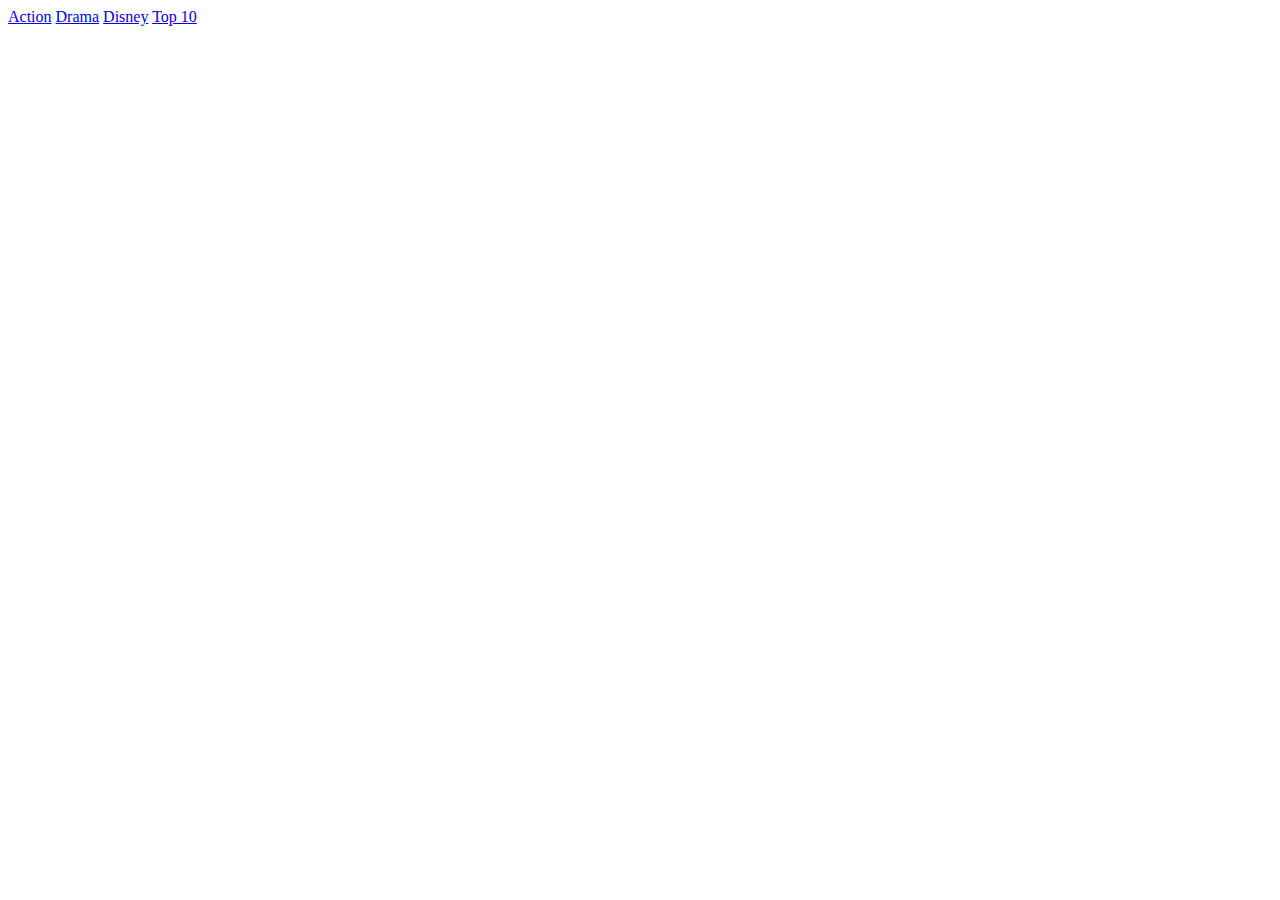
==== index.html @ 90d44986 "Update index.html" ====
<!DOCTYPE html>
<html lang="en">

<head>
    <meta charset="UTF-8">
    <meta name="viewport" content="width=device-width, initial-scale=1.0">
    <meta http-equiv="X-UA-Compatible" content="ie=edge">
    <title>Document</title>
    <link rel="stylesheet" type="text/css"
        href="C:\Users\william.dahlbom\Documents\GitHub\wu1920-projekt2\css\filmmusik.css">
</head>

<body>

    <header class="hemheader">
        <a class="menylankar" href="index.html"> Action</a>
        <a class="menylankar" href="index.html"> Drama</a>
        <a class="menylankar" href="index.html"> Disney</a>
        <a class="menylankar" href="index.html"> Top 10</a>
    </header>

    <main>

    </main>

    <footer class="hemfot">

        <article class="w3-circle" class="kategorier">

        </article>

    </footer>


</body>

</html>
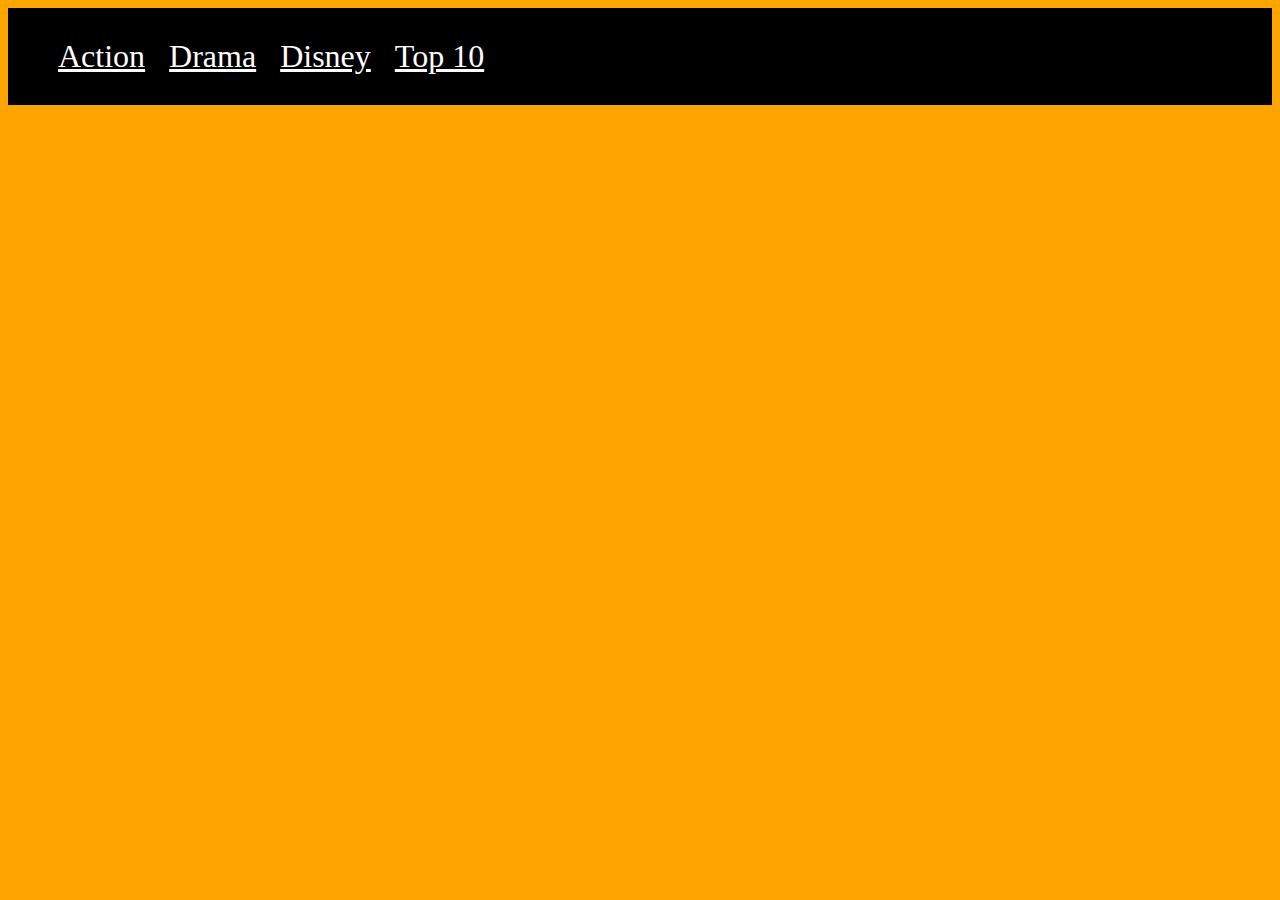
==== commit 99024dee: "Update index.html" ====
--- a/index.html
+++ b/index.html
@@ -6,8 +6,7 @@
     <meta name="viewport" content="width=device-width, initial-scale=1.0">
     <meta http-equiv="X-UA-Compatible" content="ie=edge">
     <title>Document</title>
-    <link rel="stylesheet" type="text/css"
-        href="C:\Users\william.dahlbom\Documents\GitHub\wu1920-projekt2\css\filmmusik.css">
+    <link rel="stylesheet" type="text/css" href="/css/filmmusik.css">
 </head>
 
 <body>
--- a/css/filmmusik.css
+++ b/css/filmmusik.css
@@ -0,0 +1,20 @@
+body{
+    background-color:orange;
+}
+
+.menylankar{
+    color: white;
+    font-size: 2em;
+    text-align: right; 
+    margin-left: 20px;
+}
+
+.hemheader{
+    background-color: black;
+    padding: 30px;
+}
+
+article{
+    padding: 10px;
+    
+}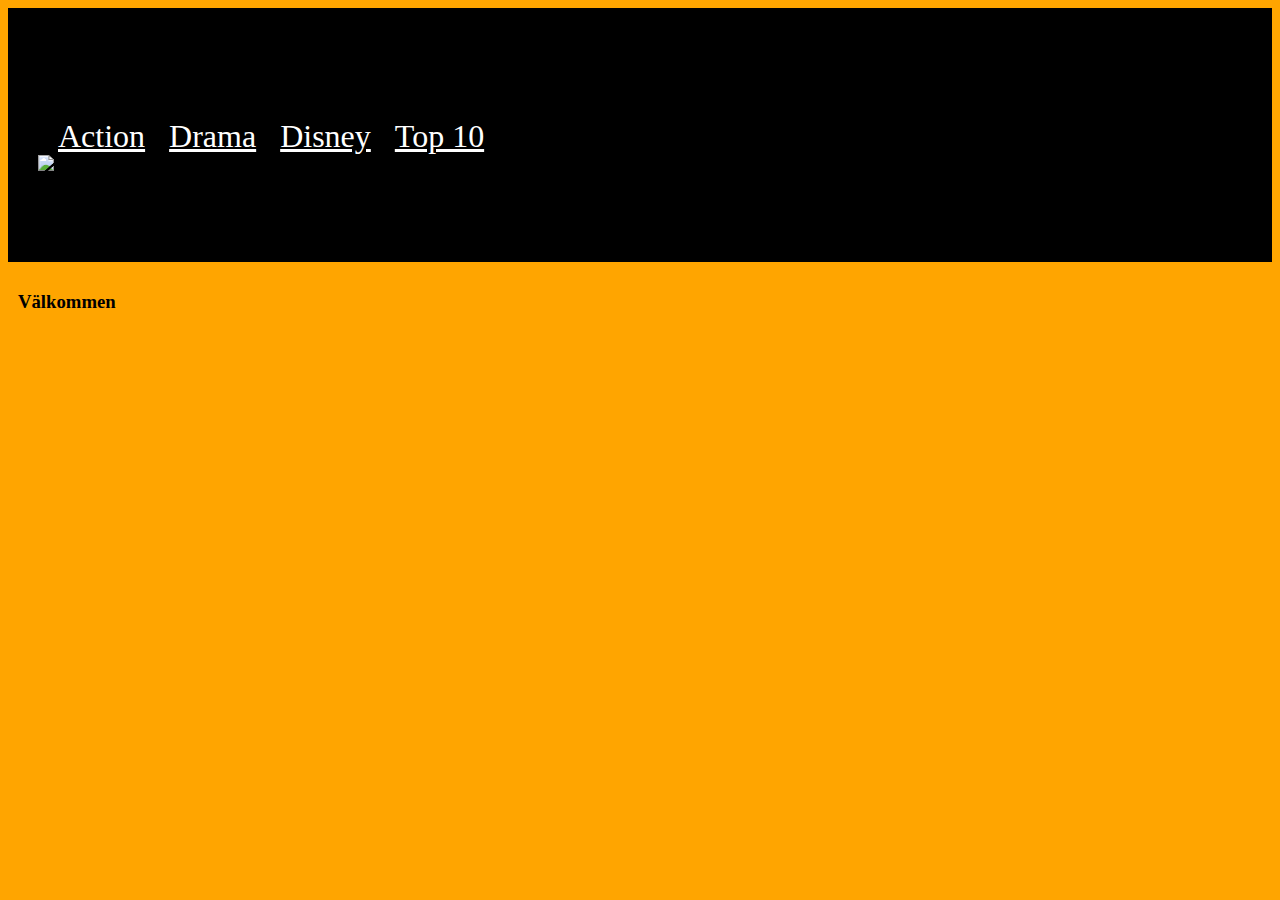
==== commit fb5ff72c: "Update index.html" ====
--- a/index.html
+++ b/index.html
@@ -6,29 +6,40 @@
     <meta name="viewport" content="width=device-width, initial-scale=1.0">
     <meta http-equiv="X-UA-Compatible" content="ie=edge">
     <title>Document</title>
-    <link rel="stylesheet" type="text/css" href="/css/filmmusik.css">
+    <link rel="stylesheet" type="text/css" href="css/filmmusik.css">
+    <link href="https://fonts.googleapis.com/css?family=PT+Sans&display=swap" rel="stylesheet">
+    <link href="https://fonts.googleapis.com/css?family=Righteous&display=swap" rel="stylesheet">
 </head>
 
 <body>
 
     <header class="hemheader">
+        <h1 id="Rubrik" class="mitten">Filmmusik</h1>
+
         <a class="menylankar" href="index.html"> Action</a>
         <a class="menylankar" href="index.html"> Drama</a>
         <a class="menylankar" href="index.html"> Disney</a>
         <a class="menylankar" href="index.html"> Top 10</a>
+
+        <div><img id="Mixtape" src="C:\Users\william.dahlbom\Documents\GitHub\wu1920-projekt2\img\Mixtape.jpg"
+                alt="Mixtape">
+            <h3 id="welcome">Välkommen</h3>
+        </div>
+
+
     </header>
 
-    <main>
 
-    </main>
+    <article>
+        <h3>Välkommen</h3>
 
-    <footer class="hemfot">
+        <footer class="hemfot">
 
-        <article class="w3-circle" class="kategorier">
+            <article class="kategorier">
 
-        </article>
+            </article>
 
-    </footer>
+        </footer>
 
 
 </body>
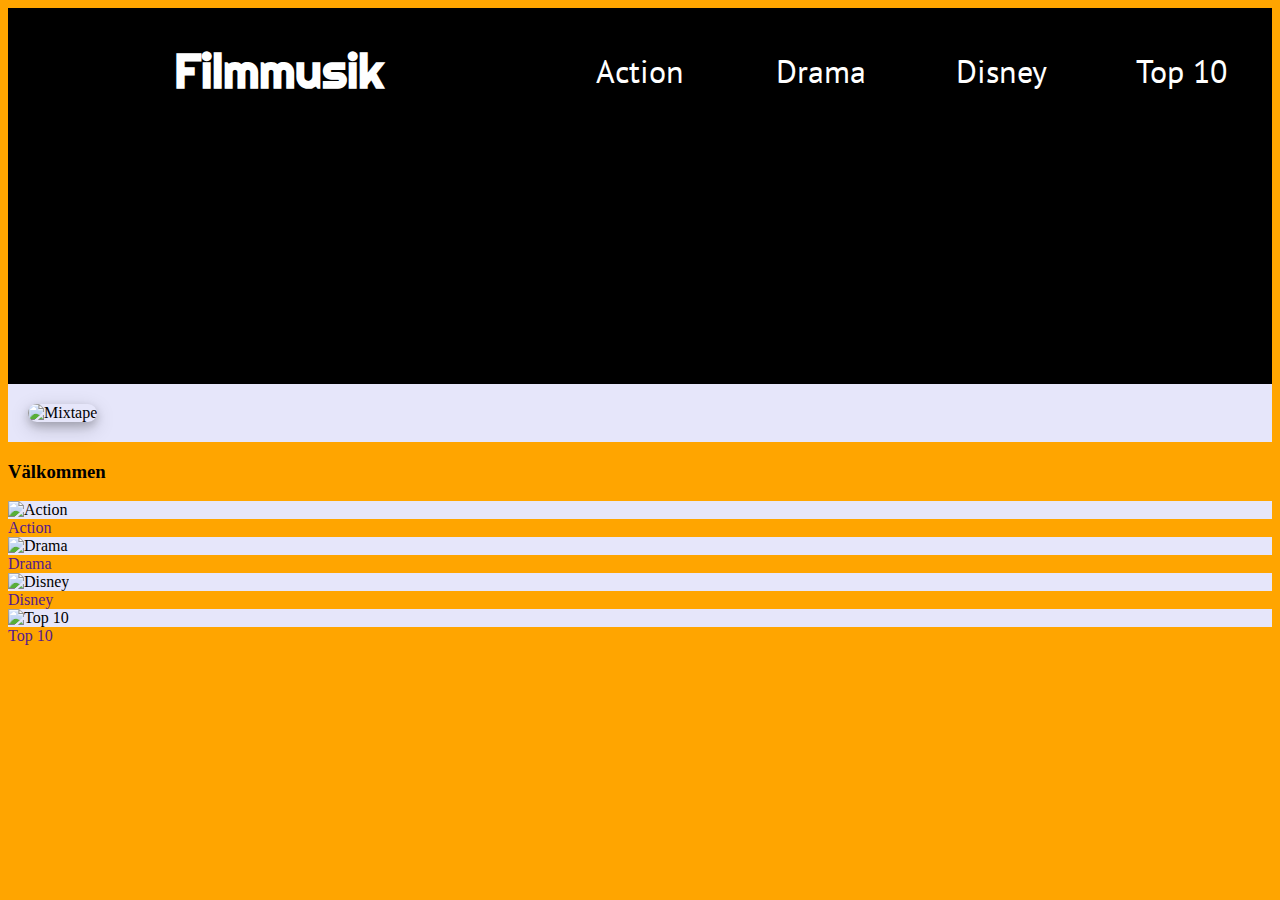
==== commit df94994d: "Update index.html" ====
--- a/index.html
+++ b/index.html
@@ -14,32 +14,70 @@
 <body>
 
     <header class="hemheader">
+
         <h1 id="Rubrik" class="mitten">Filmmusik</h1>
+
 
         <a class="menylankar" href="index.html"> Action</a>
         <a class="menylankar" href="index.html"> Drama</a>
         <a class="menylankar" href="index.html"> Disney</a>
         <a class="menylankar" href="index.html"> Top 10</a>
 
-        <div><img id="Mixtape" src="C:\Users\william.dahlbom\Documents\GitHub\wu1920-projekt2\img\Mixtape.jpg"
-                alt="Mixtape">
-            <h3 id="welcome">Välkommen</h3>
-        </div>
 
 
     </header>
 
+    <main>
 
-    <article>
-        <h3>Välkommen</h3>
+        <div>
+            <img id="Mixtape" src="C:\Users\william.dahlbom\Documents\GitHub\wu1920-projekt2\img\Mixtape.jpg"
+                alt="Mixtape">
+        </div>
 
-        <footer class="hemfot">
 
-            <article class="kategorier">
+        <h3 class="shimmer">Välkommen</h3>
+    </main>
 
-            </article>
 
-        </footer>
+    <footer class="hemfot">
+
+        <article>
+
+            <div><img class="kategorier" src="C:\Users\william.dahlbom\Documents\GitHub\wu1920-projekt2\img\Action.png"
+                    alt="Action"> </div>
+
+            <a href="" class="kategoritext">Action</a>
+
+        </article>
+
+        <article>
+
+            <div><img class="kategorier" src="C:\Users\william.dahlbom\Documents\GitHub\wu1920-projekt2\img\Drama.png"
+                    alt="Drama"> </div>
+
+            <a href="" class="kategoritext">Drama</a>
+
+        </article>
+
+        <article>
+
+            <div><img class="kategorier" src="C:\Users\william.dahlbom\Documents\GitHub\wu1920-projekt2\img\Disney.png"
+                    alt="Disney"></div>
+
+            <a href="" class="kategoritext">Disney</a>
+
+        </article>
+
+        <article>
+
+            <div> <img class="kategorier" src="C:\Users\william.dahlbom\Documents\GitHub\wu1920-projekt2\img\Stars.png"
+                    alt="Top 10"></div>
+
+            <a href="" class="kategoritext">Top 10</a>
+
+        </article>
+
+    </footer>
 
 
 </body>
--- a/css/filmmusik.css
+++ b/css/filmmusik.css
@@ -1,20 +1,48 @@
 body{
     background-color:orange;
+}
+
+#Rubrik{
+   color: white;
+    font-size: 3em;
+    font-family: 'Righteous', cursive;;
+
 }
 
 .menylankar{
     color: white;
     font-size: 2em;
-    text-align: right; 
-    margin-left: 20px;
+    font-family: 'PT Sans', sans-serif;
+    
+}
+
+a{
+    text-decoration: none;
 }
 
 .hemheader{
     background-color: black;
-    padding: 30px;
+    display: grid;
+    grid-template-columns: 3fr 1fr 1fr 1fr 1fr;
+    grid-template-rows: 1fr 2fr;
+    align-items: center;
+    text-align: center;
 }
 
-article{
-    padding: 10px;
-    
+
+#Mixtape{
+    max-width: 30%;
+    border-radius: 10px;
+    box-shadow: 0 4px 8px 0 rgba(0, 0, 0, 0.2), 0 6px 20px 0 rgba(0, 0, 0, 0.19);
+    margin-left: 20px;
+    margin-top: 20px;
+    margin-bottom: 20px;
+}
+
+#welcome{
+    grid-column: 4/ span 4;
+}
+
+div{
+    background-color: lavender;
 }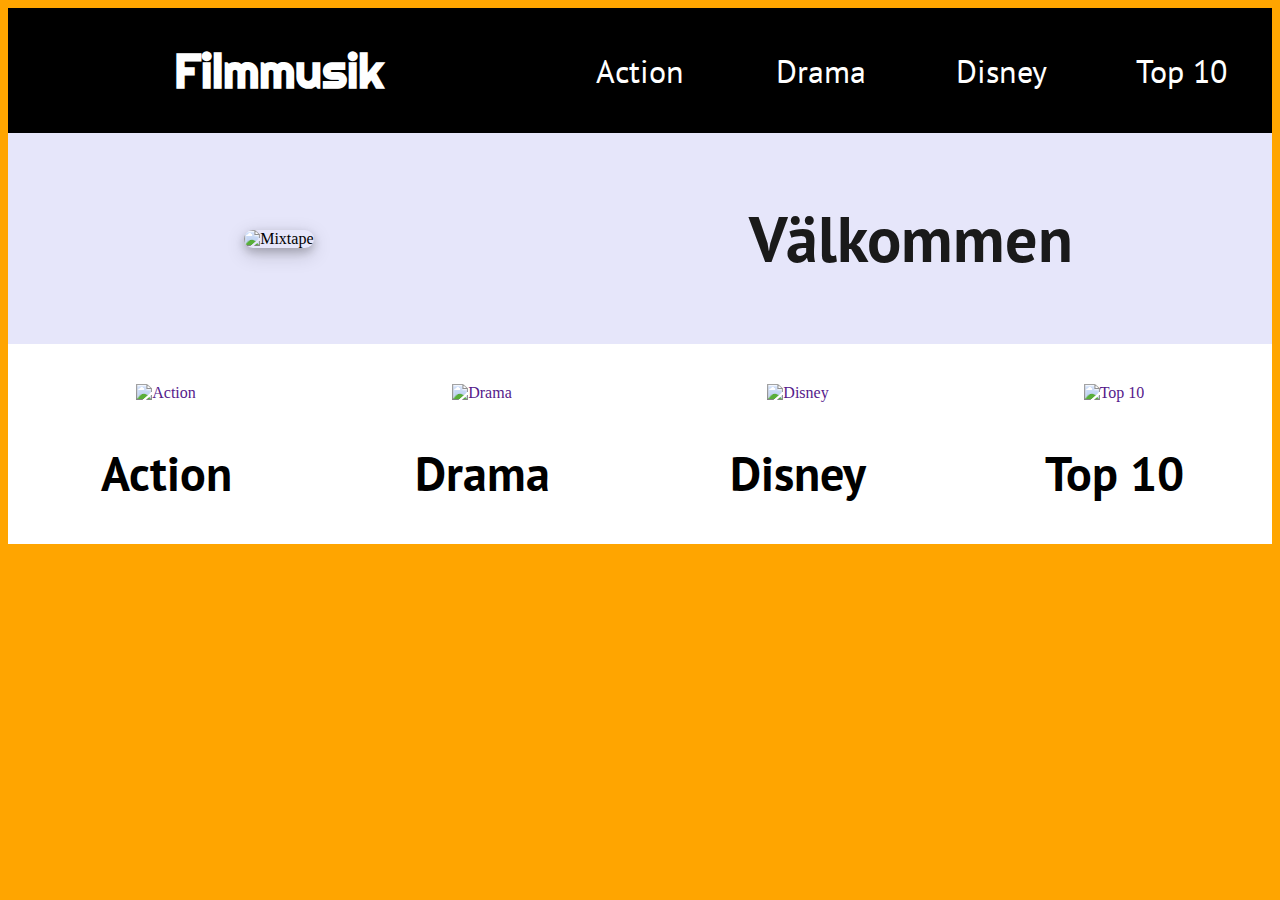
==== commit a370b546: "Update index.html" ====
--- a/index.html
+++ b/index.html
@@ -1,11 +1,11 @@
 <!DOCTYPE html>
-<html lang="en">
+<html lang="sv">
 
 <head>
     <meta charset="UTF-8">
     <meta name="viewport" content="width=device-width, initial-scale=1.0">
     <meta http-equiv="X-UA-Compatible" content="ie=edge">
-    <title>Document</title>
+    <title>Filmmusik</title>
     <link rel="stylesheet" type="text/css" href="css/filmmusik.css">
     <link href="https://fonts.googleapis.com/css?family=PT+Sans&display=swap" rel="stylesheet">
     <link href="https://fonts.googleapis.com/css?family=Righteous&display=swap" rel="stylesheet">
@@ -35,7 +35,10 @@
         </div>
 
 
+
         <h3 class="shimmer">Välkommen</h3>
+
+
     </main>
 
 
@@ -43,37 +46,43 @@
 
         <article>
 
-            <div><img class="kategorier" src="C:\Users\william.dahlbom\Documents\GitHub\wu1920-projekt2\img\Action.png"
-                    alt="Action"> </div>
+            <div> <a href=""><img class="kategorier"
+                        src="C:\Users\william.dahlbom\Documents\GitHub\wu1920-projekt2\img\Action.png" alt="Action"></a>
+            </div>
 
-            <a href="" class="kategoritext">Action</a>
+            <div> <a href="" class="kategoritext">Action</a> </div>
 
         </article>
 
         <article>
 
-            <div><img class="kategorier" src="C:\Users\william.dahlbom\Documents\GitHub\wu1920-projekt2\img\Drama.png"
-                    alt="Drama"> </div>
+            <div> <a href=""><img class="kategorier"
+                        src="C:\Users\william.dahlbom\Documents\GitHub\wu1920-projekt2\img\Drama.png" alt="Drama"></a>
+            </div>
 
-            <a href="" class="kategoritext">Drama</a>
+            <div> <a href="" class="kategoritext">Drama</a> </div>
 
         </article>
 
         <article>
 
-            <div><img class="kategorier" src="C:\Users\william.dahlbom\Documents\GitHub\wu1920-projekt2\img\Disney.png"
-                    alt="Disney"></div>
+            <div> <a href=""><img class="kategorier"
+                        src="C:\Users\william.dahlbom\Documents\GitHub\wu1920-projekt2\img\Disney.png" alt="Disney">
+                </a></div>
 
-            <a href="" class="kategoritext">Disney</a>
+            <div> <a href="" class="kategoritext">Disney</a> </div>
 
         </article>
 
         <article>
 
-            <div> <img class="kategorier" src="C:\Users\william.dahlbom\Documents\GitHub\wu1920-projekt2\img\Stars.png"
-                    alt="Top 10"></div>
+            <div><a href=""> <img class="kategorier"
+                        src="C:\Users\william.dahlbom\Documents\GitHub\wu1920-projekt2\img\Stars.png" alt="Top 10"> </a>
+            </div>
 
-            <a href="" class="kategoritext">Top 10</a>
+            <div><a href="" class="kategoritext">Top 10</a></div>
+
+
 
         </article>
 
--- a/css/filmmusik.css
+++ b/css/filmmusik.css
@@ -24,25 +24,199 @@
     background-color: black;
     display: grid;
     grid-template-columns: 3fr 1fr 1fr 1fr 1fr;
-    grid-template-rows: 1fr 2fr;
     align-items: center;
     text-align: center;
 }
 
+main{
+ background-color: lavender;
+ display: grid;
+ grid-template-columns: 3fr 1fr 1fr 1fr 1fr;
+ align-items: center;
+ text-align: center;
+}
+
 
 #Mixtape{
-    max-width: 30%;
+    max-width: 80%;
     border-radius: 10px;
     box-shadow: 0 4px 8px 0 rgba(0, 0, 0, 0.2), 0 6px 20px 0 rgba(0, 0, 0, 0.19);
-    margin-left: 20px;
     margin-top: 20px;
     margin-bottom: 20px;
-}
-
-#welcome{
-    grid-column: 4/ span 4;
+    
+}
+
+.shimmer{
+    grid-column: 2/ span 4;
+    background-color: lavender;
+    font-family: 'PT Sans', sans-serif;
+    font-size: 4em;
+}
+
+
+
+.shimmer {
+		text-align: center;
+		color: rgba(255, 255, 255, 0.1);
+		background: -webkit-gradient(linear, left top, right top, from(black), to(black), color-stop(0.5, lavender));
+		background: -moz-gradient(linear, left top, right top, from(black), to(black), color-stop(0.5, lavender));
+		background: gradient(linear, left top, right top, from(black), to(black), color-stop(0.5, lavender));
+		-webkit-background-size: 125px 100%;
+		-moz-background-size: 125px 100%;
+		background-size: 125px 100%;
+		-webkit-background-clip: text;
+		-moz-background-clip: text;
+		background-clip: text;
+		-webkit-animation-name: shimmer;
+		-moz-animation-name: shimmer;
+		animation-name: shimmer;
+		-webkit-animation-duration: 2s;
+		-moz-animation-duration: 2s;
+		animation-duration: 7s;
+		-webkit-animation-iteration-count: infinite;
+		-moz-animation-iteration-count: infinite;
+		animation-iteration-count: infinite;
+		background-repeat: no-repeat;
+		background-position: 0 0;
+		background-color:black;
+}
+
+
+
+@-moz-keyframes shimmer {
+		0% {
+				background-position: top left;
+		}
+		100% {
+				background-position: top right;
+		}
+}
+
+@-webkit-keyframes shimmer {
+		0% {
+				background-position: top left;
+		}
+		100% {
+				background-position: top right;
+		}
+}
+
+@-o-keyframes shimmer {
+		0% {
+				background-position: top left;
+		}
+		100% {
+				background-position: top right;
+		}
+}
+
+@keyframes shimmer {
+		0% {
+				background-position: top left;
+		}
+		100% {
+				background-position: top right;
+		}
+}
+
+
+.hemfot{
+    display: grid;
+    grid-template-columns: 1fr 1fr 1fr 1fr ;
+	background-color: rgb(255, 255, 255);
+	padding-bottom: 40px;
+}
+
+.kategorier{
+    padding: 40px;
+    max-width: 50%;
+    text-align: center;
+    align-items: center;
 }
 
 div{
-    background-color: lavender;
-}+    text-align: center;
+}
+
+.kategoritext{
+ font-size: 3em;
+ font-family:'PT Sans', sans-serif;
+ margin: 10px;
+ color: black;
+ font-weight: bolder;
+ 
+}
+
+
+
+.actiontitel{
+	display: grid;
+	grid-template-columns: 1fr 1fr 1fr 1fr 1fr 1fr;
+	background-color:white;
+	max-width: 70%;
+	font-size: 5em;
+	 font-family:'PT Sans', sans-serif;
+	 margin: auto;
+	 color: white;
+}
+
+#door{
+	max-width: 100%;
+	background-image: url("../img/hobbit.png");
+	background-color: white;
+	background-size: 100%;
+	background-repeat: no-repeat;
+	background-position: center;
+	object-fit: cover;
+}
+
+#bobba{
+	max-width: 100%;
+	background-image: url("../img/Bobba-Fett.png");
+	background-color: white;
+	background-size: 100%;
+	background-repeat: no-repeat;
+	background-position: center;
+	object-fit: cover;
+}
+
+#thor{
+	max-width: 100%;
+	background-image: url("../img/Thor.png");
+	background-color: white;
+	background-size: 100%;
+	background-repeat: no-repeat;
+	background-position: center;
+	object-fit: cover;
+}
+
+#spiderman{
+	max-width: 100%;
+	background-image: url("../img/Spiderman.jpg");
+	background-color: white;
+	background-size: 100%;
+	background-repeat: no-repeat;
+	background-position: center;
+	object-fit: cover;
+}
+
+#jurassic{
+	max-width: 100%;
+	background-image: url("../img/Jurassicworld.png");
+	background-color: white;
+	background-size: 100%;
+	background-repeat: no-repeat;
+	background-position: center;
+	object-fit: cover;
+}
+
+#primus{
+	max-width: auto;
+	background-image: url("../img/Transformers.png");
+	background-color: white;
+	background-size: 100%;
+	background-repeat: no-repeat;
+	background-position: center;
+	object-fit: cover;
+}
+
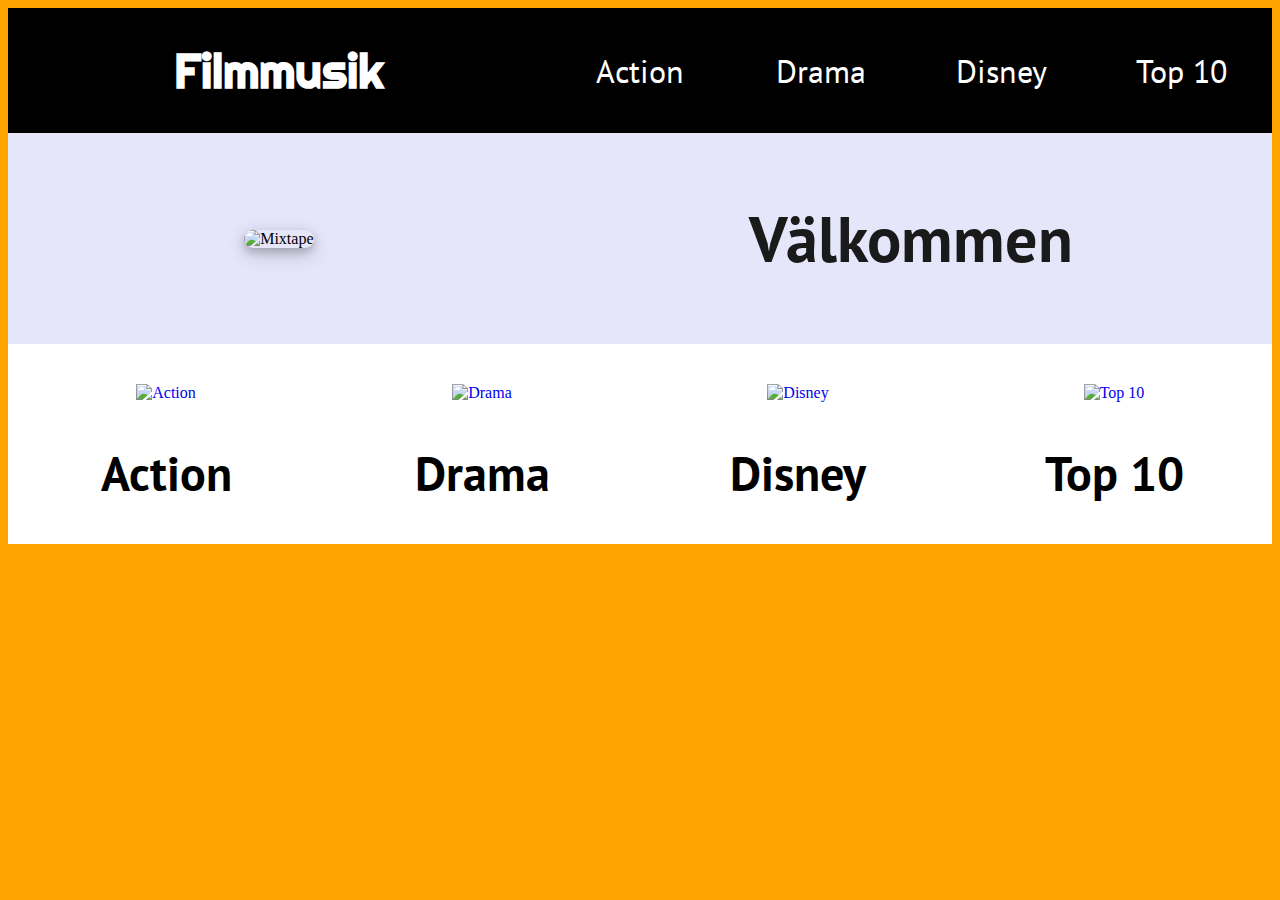
==== commit 87fc7767: "Update index.html" ====
--- a/index.html
+++ b/index.html
@@ -15,13 +15,15 @@
 
     <header class="hemheader">
 
-        <h1 id="Rubrik" class="mitten">Filmmusik</h1>
+        <a href="index.html">
+            <h1 id="Rubrik" class="mitten">Filmmusik</h1>
+        </a>
 
 
-        <a class="menylankar" href="index.html"> Action</a>
-        <a class="menylankar" href="index.html"> Drama</a>
-        <a class="menylankar" href="index.html"> Disney</a>
-        <a class="menylankar" href="index.html"> Top 10</a>
+        <a class="menylankar" href="action.html"> Action</a>
+        <a class="menylankar" href="drama.html"> Drama</a>
+        <a class="menylankar" href="disney.html"> Disney</a>
+        <a class="menylankar" href="top10.html"> Top 10</a>
 
 
 
@@ -46,41 +48,41 @@
 
         <article>
 
-            <div> <a href=""><img class="kategorier"
+            <div> <a href="action.html"><img class="kategorier"
                         src="C:\Users\william.dahlbom\Documents\GitHub\wu1920-projekt2\img\Action.png" alt="Action"></a>
             </div>
 
-            <div> <a href="" class="kategoritext">Action</a> </div>
+            <div> <a href="action.html" class="kategoritext">Action</a> </div>
 
         </article>
 
         <article>
 
-            <div> <a href=""><img class="kategorier"
+            <div> <a href="drama.html"><img class="kategorier"
                         src="C:\Users\william.dahlbom\Documents\GitHub\wu1920-projekt2\img\Drama.png" alt="Drama"></a>
             </div>
 
-            <div> <a href="" class="kategoritext">Drama</a> </div>
+            <div> <a href="drama.html" class="kategoritext">Drama</a> </div>
 
         </article>
 
         <article>
 
-            <div> <a href=""><img class="kategorier"
+            <div> <a href="disney.html"><img class="kategorier"
                         src="C:\Users\william.dahlbom\Documents\GitHub\wu1920-projekt2\img\Disney.png" alt="Disney">
                 </a></div>
 
-            <div> <a href="" class="kategoritext">Disney</a> </div>
+            <div> <a href="disney.html" class="kategoritext">Disney</a> </div>
 
         </article>
 
         <article>
 
-            <div><a href=""> <img class="kategorier"
+            <div><a href="top10.html"> <img class="kategorier"
                         src="C:\Users\william.dahlbom\Documents\GitHub\wu1920-projekt2\img\Stars.png" alt="Top 10"> </a>
             </div>
 
-            <div><a href="" class="kategoritext">Top 10</a></div>
+            <div><a href="top10.html" class="kategoritext">Top 10</a></div>
 
 
 
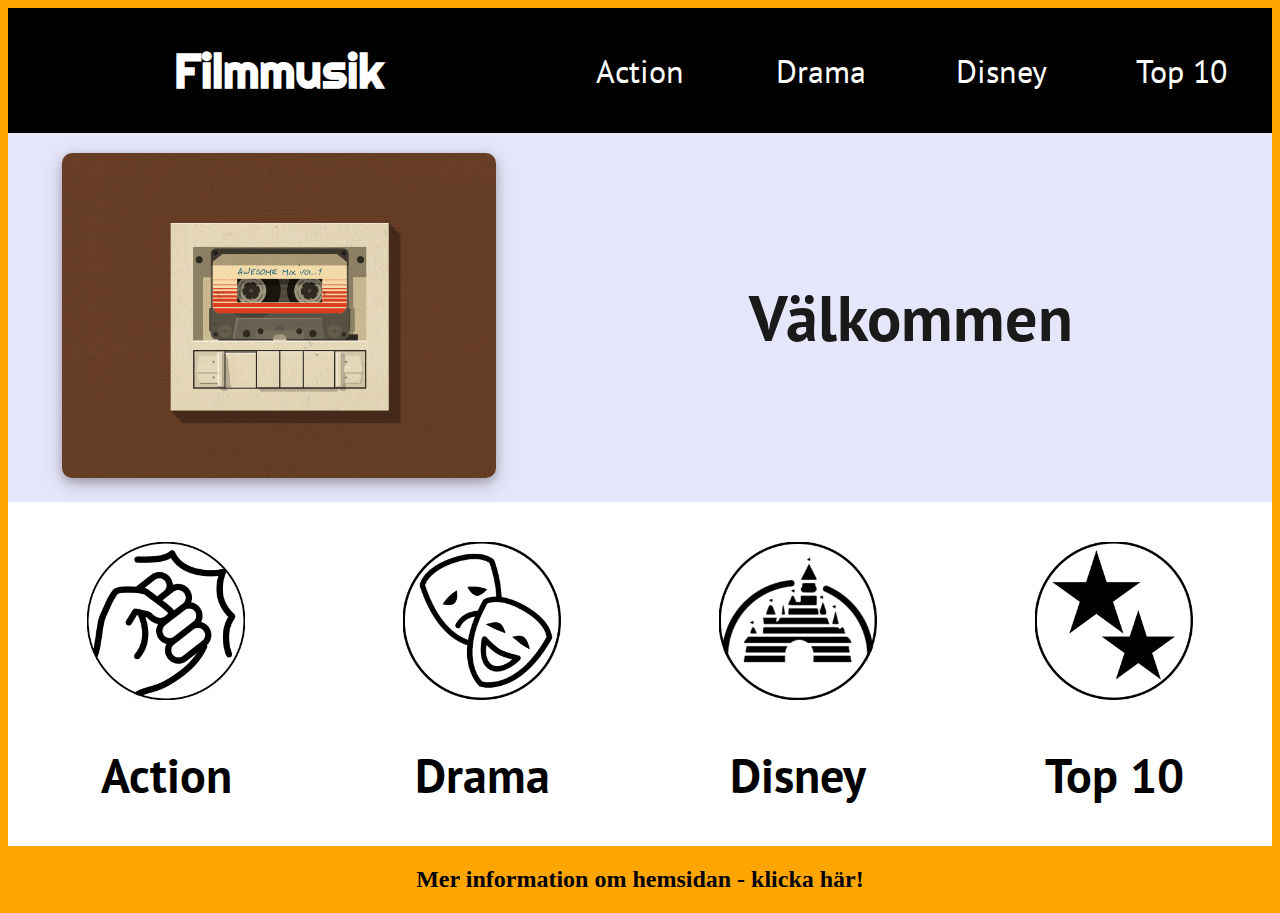
==== commit d0c4a695: "Update index.html" ====
--- a/index.html
+++ b/index.html
@@ -32,8 +32,7 @@
     <main>
 
         <div>
-            <img id="Mixtape" src="C:\Users\william.dahlbom\Documents\GitHub\wu1920-projekt2\img\Mixtape.jpg"
-                alt="Mixtape">
+            <img id="Mixtape" src="img/Mixtape.jpg" alt="Mixtape">
         </div>
 
 
@@ -48,8 +47,7 @@
 
         <article>
 
-            <div> <a href="action.html"><img class="kategorier"
-                        src="C:\Users\william.dahlbom\Documents\GitHub\wu1920-projekt2\img\Action.png" alt="Action"></a>
+            <div> <a href="action.html"><img class="kategorier" src="img/Action.png" alt="Action"></a>
             </div>
 
             <div> <a href="action.html" class="kategoritext">Action</a> </div>
@@ -58,8 +56,7 @@
 
         <article>
 
-            <div> <a href="drama.html"><img class="kategorier"
-                        src="C:\Users\william.dahlbom\Documents\GitHub\wu1920-projekt2\img\Drama.png" alt="Drama"></a>
+            <div> <a href="drama.html"><img class="kategorier" src="img/Drama.png" alt="Drama"></a>
             </div>
 
             <div> <a href="drama.html" class="kategoritext">Drama</a> </div>
@@ -68,8 +65,7 @@
 
         <article>
 
-            <div> <a href="disney.html"><img class="kategorier"
-                        src="C:\Users\william.dahlbom\Documents\GitHub\wu1920-projekt2\img\Disney.png" alt="Disney">
+            <div> <a href="disney.html"><img class="kategorier" src="img/Disney.png" alt="Disney">
                 </a></div>
 
             <div> <a href="disney.html" class="kategoritext">Disney</a> </div>
@@ -78,8 +74,7 @@
 
         <article>
 
-            <div><a href="top10.html"> <img class="kategorier"
-                        src="C:\Users\william.dahlbom\Documents\GitHub\wu1920-projekt2\img\Stars.png" alt="Top 10"> </a>
+            <div><a href="top10.html"> <img class="kategorier" src="img/Stars.png" alt="Top 10"> </a>
             </div>
 
             <div><a href="top10.html" class="kategoritext">Top 10</a></div>
@@ -91,6 +86,19 @@
     </footer>
 
 
+    <div class="java">
+        <h2 class="Info" onclick="filmmusik()">Mer information om hemsidan - klicka här!</h2>
+    </div>
+
+    <script> function filmmusik() {
+            alert("Mer innehåll kommer senare");
+        }
+
+    </script>
+
+
+
+
 </body>
 
 </html>--- a/css/filmmusik.css
+++ b/css/filmmusik.css
@@ -153,7 +153,7 @@
 	display: grid;
 	grid-template-columns: 1fr 1fr 1fr 1fr 1fr 1fr;
 	background-color:white;
-	max-width: 70%;
+	max-width: 80%;
 	font-size: 5em;
 	 font-family:'PT Sans', sans-serif;
 	 margin: auto;
@@ -220,3 +220,905 @@
 	object-fit: cover;
 }
 
+.actionmusik{
+	display: grid;
+	grid-template-columns: 1fr 1fr 1fr;
+	grid-template-rows: 1fr 1fr 1fr;
+	grid-gap: 40px;
+	max-width: 75%;
+	margin: auto;
+	margin-top: 50px;
+}
+
+
+
+
+
+.dramatitel{
+	display: grid;
+	grid-template-columns: 1fr 1fr 1fr 1fr 1fr;
+	background-color:white;
+	max-width: 80%;
+	font-size: 5em;
+	 font-family:'PT Sans', sans-serif;
+	 margin: auto;
+	 color: white;
+}
+
+#titanic{
+	max-width: 100%;
+	background-image: url("../img/Titanic.png");
+	background-color: white;
+	background-size: 100%;
+	background-repeat: no-repeat;
+	background-position: center;
+	object-fit: cover;
+}
+
+#queen{
+	max-width: 100%;
+	background-image: url("../img/Queen.png");
+	background-color: white;
+	background-size: 100%;
+	background-repeat: no-repeat;
+	background-position: center;
+	object-fit: cover;
+}
+
+#eminem{
+	max-width: 100%;
+	background-image: url("../img/Eminem.png");
+	background-color: white;
+	background-size: 100%;
+	background-repeat: no-repeat;
+	background-position: center;
+	object-fit: cover;
+}
+
+#gaga{
+	max-width: 100%;
+	background-image: url("../img/GAGA.png");
+	background-color: white;
+	background-size: 100%;
+	background-repeat: no-repeat;
+	background-position: center;
+	object-fit: cover;
+}
+
+#joker{
+	max-width: auto;
+	background-image: url("../img/Joker.png");
+	background-color: white;
+	background-size: 100%;
+	background-repeat: no-repeat;
+	background-position: center;
+	object-fit: cover;
+}
+
+.dramamusik{
+	display: grid;
+	grid-template-columns: 1fr 1fr 1fr;
+	grid-template-rows: 1fr 1fr 1fr;
+	grid-gap: 40px;
+	max-width: 75%;
+	margin: auto;
+	margin-top: 50px;
+}
+
+.disneytitel{
+	display: grid;
+	grid-template-columns: 1fr 1fr 1fr 1fr 1fr 1fr;
+	background-color:white;
+	max-width: 80%;
+	font-size: 5em;
+	font-family:'PT Sans', sans-serif;
+	margin: auto;
+	color: white;
+}
+
+#simba{
+	max-width: 100%;
+	background-image: url("../img/Lejonkungen.png");
+	background-color: white;
+	background-size: 100%;
+	background-repeat: no-repeat;
+	background-position: center;
+	object-fit: cover;
+}
+
+#olof{
+	max-width: 100%;
+	background-image: url("../img/Frost.png");
+	background-color: white;
+	background-size: 100%;
+	background-repeat: no-repeat;
+	background-position: center;
+	object-fit: cover;
+}
+
+#belle{
+	max-width: 100%;
+	background-image: url("../img/Belle.png");
+	background-color: white;
+	background-size: 100%;
+	background-repeat: no-repeat;
+	background-position: center;
+	object-fit: cover;
+}
+
+#viana{
+	max-width: 100%;
+	background-image: url("../img/VIANA.png");
+	background-color: white;
+	background-size: 100%;
+	background-repeat: no-repeat;
+	background-position: center;
+	object-fit: cover;
+}
+
+#woodie{
+	max-width: auto;
+	background-image: url("../img/Toy-story.png");
+	background-color: white;
+	background-size: 100%;
+	background-repeat: no-repeat;
+	background-position: center;
+	object-fit: cover;
+	
+}
+
+#ariel{
+	max-width: auto;
+	background-image: url("../img/Ariel.png");
+	background-color: white;
+	background-size: 100%;
+	background-repeat: no-repeat;
+	background-position: center;
+	object-fit: cover;
+	
+}
+
+.disneymusik{
+	display: grid;
+	grid-template-columns: 1fr 1fr 1fr;
+	grid-template-rows: 1fr 1fr 1fr;
+	grid-gap: 40px;
+	max-width: 75%;
+	margin: auto;
+	margin-top: 50px;
+}
+
+
+.musiken{
+	display: block;
+	align-items: center;
+	background-color: black;
+	color: white;
+	font-family:'PT Sans', sans-serif;
+	border-radius: 10px;
+	box-shadow: 0 4px 8px 0 rgba(0, 0, 0, 0.2), 0 6px 20px 0 rgba(0, 0, 0, 0.19);
+
+
+}
+
+.musiken p{
+	margin: 10px;
+}
+
+.spotify{
+	display: block;
+	text-align: center;
+	margin: auto;
+	padding: 20px;
+}
+
+
+.top{
+	display: grid;
+	grid-template-columns: 1fr;
+	background-color:white;
+	max-width: 80%;
+	font-size: 5em;
+	font-family:'PT Sans', sans-serif;
+	margin: auto;
+	color: white;
+}
+
+#toppentext{
+	max-width: auto;
+	background-image: url("../img/TOP.jpg");
+	background-color: white;
+	background-size: 100%;
+	background-repeat: no-repeat;
+	background-position: center;
+	object-fit: cover;
+}
+
+
+.Töp{
+	display: grid;
+	grid-template-columns: 1fr;
+	max-width: 100%;
+	margin: auto;
+	margin-top: 50px;
+}
+
+#Tup{
+	display: block;
+	align-items: center;
+	text-align: center;
+	border-radius: 20px;
+	box-shadow: 0 4px 8px 0 rgba(0, 0, 0, 0.2), 0 6px 20px 0 rgba(0, 0, 0, 0.19);
+	margin: auto;
+}
+
+
+
+#Täp{
+	display: none;
+	align-items: center;
+	text-align: center;
+	border-radius: 20px;
+	box-shadow: 0 4px 8px 0 rgba(0, 0, 0, 0.2), 0 6px 20px 0 rgba(0, 0, 0, 0.19);
+	margin: auto;
+}
+
+
+
+#Typ{
+	display: none;
+	align-items: center;
+	text-align: center;
+	border-radius: 20px;
+	box-shadow: 0 4px 8px 0 rgba(0, 0, 0, 0.2), 0 6px 20px 0 rgba(0, 0, 0, 0.19);
+	margin: auto;
+}
+
+
+@media screen and (max-width: 1500px) and (min-width: 1200px){
+
+.actionmusik{
+grid-template-columns: 1fr 1fr;
+grid-template-rows: repeat(5) 1fr;
+}
+
+.dramamusik{
+	grid-template-columns: 1fr 1fr;
+	grid-template-rows: repeat(5) 1fr;
+}
+
+.disneymusik{
+	grid-template-columns: 1fr 1fr;
+	grid-template-rows: repeat(5) 1fr;
+}
+
+}
+
+
+@media screen and (max-width: 1350px) and (min-width: 1200px) {
+
+
+.actiontitel{
+font-size: 4.5em;
+}
+
+.dramatitel{
+font-size: 4.5em;
+}
+
+.disneytitel{
+font-size: 4.5em;
+}
+.top{
+	font-size: 4.5em;
+}
+}
+
+@media screen and (max-width: 1200px) and (min-width: 1100px) {
+
+	.actionmusik{
+		grid-template-columns: 1fr 1fr;
+		grid-template-rows: repeat(5) 1fr;
+		}
+		
+		.dramamusik{
+			grid-template-columns: 1fr 1fr;
+			grid-template-rows: repeat(5) 1fr;
+		}
+		
+		.disneymusik{
+			grid-template-columns: 1fr 1fr;
+			grid-template-rows: repeat(5) 1fr;
+		}
+
+.actiontitel{
+font-size: 4em;
+}
+		
+.dramatitel{
+font-size: 4em;
+}
+		
+.disneytitel{
+font-size: 4em;
+}
+
+.top{
+	font-size: 4em;
+}
+
+} 
+
+@media screen and (max-width: 1100px) and (min-width: 950px) {
+
+.actionmusik{
+	grid-template-columns: 1fr;
+	grid-template-rows: repeat(9) 1fr;
+}
+
+.dramamusik{
+	grid-template-columns: 1fr;
+	grid-template-rows: repeat(9) 1fr;
+
+}
+
+.disneymusik{
+	grid-template-columns: 1fr;
+	grid-template-rows: repeat(9) 1fr;
+
+}
+
+.Töp{
+	margin-top: 45px;
+}
+
+.actiontitel{
+font-size: 3.5em;
+}
+			
+.dramatitel{
+font-size: 3.5em;
+}
+			
+.disneytitel{
+font-size: 3.5em;
+}
+
+.top{
+	font-size: 3.5em;
+}
+	
+	} 
+
+
+
+@media screen and (max-width: 950px) and (min-width: 820px) {
+
+#Rubrik{
+	font-size: 2.5em;
+}
+
+.menylankar{
+	font-size: 1.6em;
+}
+
+.shimmer{
+	font-size: 3.5em;
+}
+
+.kategoritext{
+	font-size: 2.5em;
+}
+
+.kategorier{
+	max-width: 45%;
+	padding: 35px;
+}
+
+.Töp{
+	margin-top: 40px;
+}
+
+.actionmusik{
+	grid-template-columns: 1fr;
+	grid-template-rows: repeat(9) 1fr;
+	margin-top: 40px;
+	}
+	
+.dramamusik{
+	grid-template-columns: 1fr;
+	grid-template-rows: repeat(9) 1fr;
+	margin-top: 40px;
+	
+	}
+	
+.disneymusik{
+		grid-template-columns: 1fr;
+	grid-template-rows: repeat(9) 1fr;
+	margin-top: 40px;
+	
+	}
+
+.actiontitel{
+font-size: 3em;
+}
+					
+.dramatitel{
+font-size:3em;
+}
+					
+.disneytitel{
+font-size: 3em;
+}
+
+.top{
+	font-size: 3em;
+}
+} 
+
+
+
+@media screen and (max-width: 820px) and (min-width: 690px) {
+
+#Rubrik{
+	font-size: 2em;
+}
+
+.menylankar{
+	font-size: 1.3em;
+}
+
+.shimmer{
+	font-size: 3em;
+}
+
+.kategoritext{
+	font-size: 2em;
+}
+
+.kategorier{
+	max-width: 40%;
+	padding: 30px;
+}
+
+.Töp{
+	margin-top: 35px;
+}
+
+.hemfot{
+	padding-bottom: 35px;
+}
+
+.actionmusik{
+	grid-template-columns: 1fr;
+	grid-template-rows: repeat(9) 1fr;
+	margin-top: 35px;
+	}
+	
+.dramamusik{
+		grid-template-columns: 1fr;
+	grid-template-rows: repeat(9) 1fr;
+	margin-top: 35px;
+	
+	}
+	
+.disneymusik{
+		grid-template-columns: 1fr;
+	grid-template-rows: repeat(9) 1fr;
+	margin-top: 35px;
+	
+	}
+
+.actiontitel{
+font-size: 2.5em;
+}
+						
+.dramatitel{
+font-size:2.5em;
+}
+						
+.disneytitel{
+font-size: 2.5em;
+}
+
+.top{
+	font-size: 2.5em;
+}
+} 
+
+
+
+@media screen and (max-width: 690px) and (min-width: 570px) {
+
+#Rubrik{
+	font-size: 1.7em;
+}
+
+.menylankar{
+	font-size: 1em;
+}
+
+.shimmer{
+	font-size: 2.5em;
+}
+
+.kategoritext{
+	font-size: 1.5em;
+}
+
+.kategorier{
+	max-width: 40%;
+	padding: 25px;
+}
+
+.Töp{
+	margin-top: 30px;
+}
+
+.hemfot{
+	padding-bottom: 30px;
+}
+
+#Tup{
+	display: none;
+}
+
+#Täp{
+	display: block;
+}
+
+.actionmusik{
+	grid-template-columns: 1fr;
+	grid-template-rows: repeat(9) 1fr;
+	margin-top: 30px;
+	}
+	
+	.dramamusik{
+		grid-template-columns: 1fr;
+	grid-template-rows: repeat(9) 1fr;
+	margin-top: 30px;
+	
+	}
+	
+	.disneymusik{
+		grid-template-columns: 1fr;
+	grid-template-rows: repeat(9) 1fr;
+	margin-top: 30px;
+	
+	}
+
+.actiontitel{
+font-size: 2em;
+}
+							
+.dramatitel{
+font-size:2em;
+}
+							
+.disneytitel{
+font-size: 2em;
+}
+
+.top{
+	font-size: 2em;
+}
+} 
+
+
+
+@media screen and (max-width: 570px) and (min-width: 470px) {
+
+#Rubrik{
+	font-size: 1.3em;
+}
+
+.menylankar{
+	font-size: 0.8em;
+}
+
+.shimmer{
+	font-size: 2em;
+}
+
+.kategoritext{
+	font-size: 1em;
+}
+
+.kategorier{
+	max-width: 35%;
+	padding: 20px;
+}
+
+.Töp{
+	margin-top: 25px;
+}
+
+.hemfot{
+	padding-bottom: 25px;
+}
+
+#Tup{
+	display: none;
+}
+
+#Typ{
+	display: block;
+}
+
+.actionmusik{
+	grid-template-columns: 1fr;
+	grid-template-rows: repeat(9) 1fr;
+	margin-top: 25px;
+	max-width: 90%;
+	}
+	
+	.dramamusik{
+		grid-template-columns: 1fr;
+	grid-template-rows: repeat(9) 1fr;
+	margin-top: 25px;
+	max-width: 90%;
+	
+	}
+	
+	.disneymusik{
+		grid-template-columns: 1fr;
+	grid-template-rows: repeat(9) 1fr;
+	margin-top: 25px;
+	max-width: 90%;
+	
+	}
+
+.actiontitel{
+font-size: 1.7em;	
+}	
+.dramatitel{
+font-size:1.7em;
+}
+								
+.disneytitel{
+font-size: 1.7em;
+}
+
+.top{
+	font-size: 1.7em;
+}
+} 
+
+
+
+@media screen and (max-width: 470px) and (min-width: 400px) {
+
+#Rubrik{
+	font-size: 1.1em;
+}
+	
+.menylankar{
+	font-size: 0.7em;
+}
+
+.shimmer{
+	font-size: 1.5em;
+}
+.kategoritext{
+	font-size: 0.7em;
+}
+
+.kategorier{
+	max-width: 30%;
+	padding: 15px;
+
+}
+
+.Töp{
+	margin-top: 20px;
+}
+.hemfot{
+	padding-bottom: 20px;
+}
+
+#Tup{
+	display: none;
+}
+
+#Typ{
+	display: block;}
+
+
+
+.actionmusik{
+	grid-template-columns: 1fr;
+	grid-template-rows: repeat(9) 1fr;
+	margin-top: 20px;
+	max-width: 90%;
+	}
+	
+	.dramamusik{
+		grid-template-columns: 1fr;
+	grid-template-rows: repeat(9) 1fr;
+	margin-top: 20px;
+	max-width: 90%;
+	
+	}
+	
+	.disneymusik{
+		grid-template-columns: 1fr;
+	grid-template-rows: repeat(9) 1fr;
+	margin-top: 20px;
+	max-width: 90%;
+	
+	}
+	
+.actiontitel{
+font-size: 1.4em;	
+}	
+.dramatitel{
+font-size:1.4em;
+}
+									
+.disneytitel{
+font-size: 1.4em;
+}
+
+.top{
+	font-size: 1.4em;
+}
+	} 
+
+
+@media screen and (max-width: 400px) and (min-width:340px) {
+
+#Rubrik{
+	font-size: 1em;
+}
+			
+.menylankar{
+	font-size: 0.7em;
+}
+
+.shimmer{
+	font-size: 1em;
+}
+
+.kategoritext{
+	font-size: 0.5em;
+}
+
+.kategorier{
+	max-width: 25%;
+	padding: 13px;
+}
+
+.Töp{
+	margin-top: 15px;
+}
+
+.hemfot{
+	padding-bottom: 15px;
+}
+
+
+#Tup{
+	display: none;
+}
+
+#Typ{
+	display: block;}
+
+.actionmusik{
+	grid-template-columns: 1fr;
+	grid-template-rows: repeat(9) 1fr;
+	margin-top: 15px;
+	max-width: 95%;
+	}
+	
+	.dramamusik{
+		grid-template-columns: 1fr;
+	grid-template-rows: repeat(9) 1fr;
+	margin-top: 15px;
+	max-width: 95%;
+	
+	}
+	
+	.disneymusik{
+		grid-template-columns: 1fr;
+	grid-template-rows: repeat(9) 1fr;
+	margin-top: 15px;
+	max-width: 95%;
+	
+	}
+			
+.actiontitel{
+font-size: 1.2em;	
+}	
+
+.dramatitel{
+font-size:1.2em;
+}
+											
+.disneytitel{
+font-size: 1.2em;
+}
+
+.top{
+	font-size: 1.2em;
+}
+} 
+
+@media screen and (max-width: 340px) and (min-width:1px) {
+
+	#Rubrik{
+		font-size: 1em;
+	}
+				
+	.menylankar{
+		font-size: 0.7em;
+	}
+
+	.shimmer{
+		font-size: 1em;
+	}
+
+	.kategoritext{
+		font-size: 0.5em;
+	}
+
+	.kategorier{
+		max-width: 25%;
+		padding: 10px;
+	}
+
+	.Töp{
+		margin-top: 10px;
+	}
+
+	.hemfot{
+		padding-bottom: 10px;
+	}
+
+	
+#Tup{
+	display: none;
+}
+
+#Typ{
+	display: block;}
+
+	.actionmusik{
+		grid-template-columns: 1fr;
+		grid-template-rows: repeat(9) 1fr;
+		margin-top: 10px;
+		max-width: 95%;
+		}
+		
+		.dramamusik{
+			grid-template-columns: 1fr;
+		grid-template-rows: repeat(9) 1fr;
+		margin-top: 10px;
+		max-width: 95%;
+		
+		}
+		
+		.disneymusik{
+			grid-template-columns: 1fr;
+		grid-template-rows: repeat(9) 1fr;
+		margin-top: 10px;
+		max-width: 95%;
+		
+		}
+				
+	.actiontitel{
+	font-size: 1.2em;	
+	}	
+	
+	.dramatitel{
+	font-size:1.2em;
+	}
+												
+	.disneytitel{
+	font-size: 1.2em;
+	}
+
+	.top{
+		font-size: 1.2em;
+	}
+	} 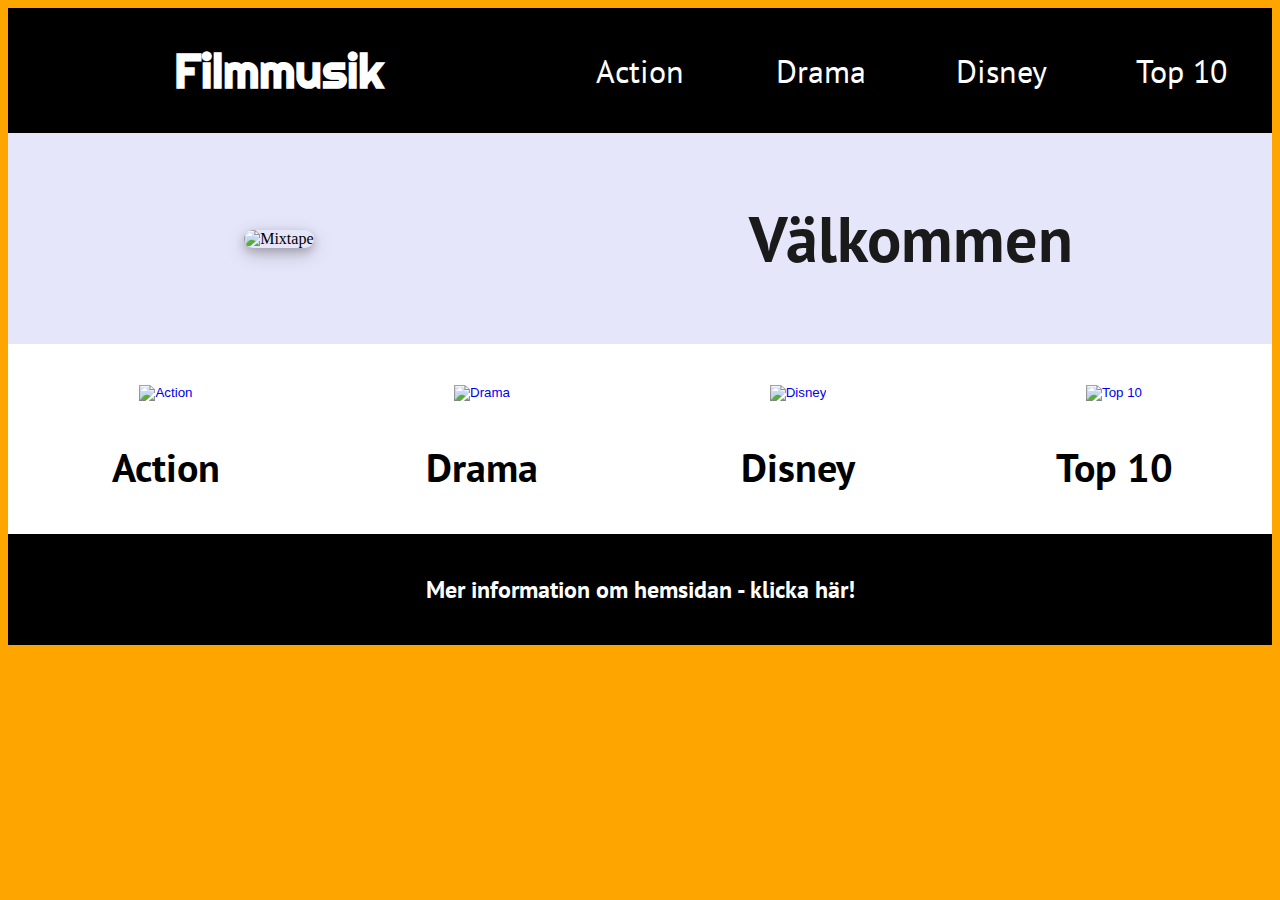
==== commit 1cc5c606: "Update index.html" ====
--- a/index.html
+++ b/index.html
@@ -16,7 +16,7 @@
     <header class="hemheader">
 
         <a href="index.html">
-            <h1 id="Rubrik" class="mitten">Filmmusik</h1>
+            <h1 id="rubrik" class="mitten">Filmmusik</h1>
         </a>
 
 
@@ -29,10 +29,11 @@
 
     </header>
 
+
     <main>
 
         <div>
-            <img id="Mixtape" src="img/Mixtape.jpg" alt="Mixtape">
+            <img id="mixtape" src="img/mixtape.jpg" alt="Mixtape">
         </div>
 
 
@@ -45,49 +46,50 @@
 
     <footer class="hemfot">
 
-        <article>
+        <button>
 
-            <div> <a href="action.html"><img class="kategorier" src="img/Action.png" alt="Action"></a>
+            <div> <a href="action.html"><img class="kategorier" src="img/action.png" alt="Action"></a>
             </div>
 
             <div> <a href="action.html" class="kategoritext">Action</a> </div>
 
-        </article>
 
-        <article>
+        </button>
 
-            <div> <a href="drama.html"><img class="kategorier" src="img/Drama.png" alt="Drama"></a>
+        <button>
+
+            <div> <a href="drama.html"><img class="kategorier" src="img/drama.png" alt="Drama"></a>
             </div>
 
             <div> <a href="drama.html" class="kategoritext">Drama</a> </div>
 
-        </article>
+        </button>
 
-        <article>
+        <button>
 
-            <div> <a href="disney.html"><img class="kategorier" src="img/Disney.png" alt="Disney">
+            <div> <a href="disney.html"><img class="kategorier" src="img/disney.png" alt="Disney">
                 </a></div>
 
             <div> <a href="disney.html" class="kategoritext">Disney</a> </div>
 
-        </article>
+        </button>
 
-        <article>
+        <button>
 
-            <div><a href="top10.html"> <img class="kategorier" src="img/Stars.png" alt="Top 10"> </a>
+            <div><a href="top10.html"> <img class="kategorier" src="img/stars.png" alt="Top 10"> </a>
             </div>
 
             <div><a href="top10.html" class="kategoritext">Top 10</a></div>
 
 
 
-        </article>
+        </button>
 
     </footer>
 
 
     <div class="java">
-        <h2 class="Info" onclick="filmmusik()">Mer information om hemsidan - klicka här!</h2>
+        <h2 class="info" onclick="filmmusik()">Mer information om hemsidan - klicka här!</h2>
     </div>
 
     <script> function filmmusik() {
@@ -97,7 +99,9 @@
     </script>
 
 
-
+    <script>
+        confirm("Den här hemsidan är bara för äkta filmälskare, är du säker på att du är det?")
+    </script>
 
 </body>
 
--- a/css/filmmusik.css
+++ b/css/filmmusik.css
@@ -2,7 +2,7 @@
     background-color:orange;
 }
 
-#Rubrik{
+#rubrik{
    color: white;
     font-size: 3em;
     font-family: 'Righteous', cursive;;
@@ -19,6 +19,11 @@
 a{
     text-decoration: none;
 }
+
+a:hover{
+	color: lightgray;
+}
+
 
 .hemheader{
     background-color: black;
@@ -37,7 +42,7 @@
 }
 
 
-#Mixtape{
+#mixtape{
     max-width: 80%;
     border-radius: 10px;
     box-shadow: 0 4px 8px 0 rgba(0, 0, 0, 0.2), 0 6px 20px 0 rgba(0, 0, 0, 0.19);
@@ -127,6 +132,11 @@
 	padding-bottom: 40px;
 }
 
+button{
+	border: 0px;
+	background-color: rgb(255, 255, 255);
+}
+
 .kategorier{
     padding: 40px;
     max-width: 50%;
@@ -145,6 +155,18 @@
  color: black;
  font-weight: bolder;
  
+}
+
+
+.java{
+	background-color: black;
+	color: white;
+	font-family:'PT Sans', sans-serif;
+	padding: 20px;
+}
+
+.info:hover{
+	color:lightgray;
 }
 
 
@@ -172,7 +194,7 @@
 
 #bobba{
 	max-width: 100%;
-	background-image: url("../img/Bobba-Fett.png");
+	background-image: url("../img/bobbafett.png");
 	background-color: white;
 	background-size: 100%;
 	background-repeat: no-repeat;
@@ -182,7 +204,7 @@
 
 #thor{
 	max-width: 100%;
-	background-image: url("../img/Thor.png");
+	background-image: url("../img/thor.png");
 	background-color: white;
 	background-size: 100%;
 	background-repeat: no-repeat;
@@ -192,7 +214,7 @@
 
 #spiderman{
 	max-width: 100%;
-	background-image: url("../img/Spiderman.jpg");
+	background-image: url("../img/spiderman.jpg");
 	background-color: white;
 	background-size: 100%;
 	background-repeat: no-repeat;
@@ -202,7 +224,7 @@
 
 #jurassic{
 	max-width: 100%;
-	background-image: url("../img/Jurassicworld.png");
+	background-image: url("../img/jurassicworld.png");
 	background-color: white;
 	background-size: 100%;
 	background-repeat: no-repeat;
@@ -212,7 +234,7 @@
 
 #primus{
 	max-width: auto;
-	background-image: url("../img/Transformers.png");
+	background-image: url("../img/transformers.png");
 	background-color: white;
 	background-size: 100%;
 	background-repeat: no-repeat;
@@ -247,7 +269,7 @@
 
 #titanic{
 	max-width: 100%;
-	background-image: url("../img/Titanic.png");
+	background-image: url("../img/titanic.png");
 	background-color: white;
 	background-size: 100%;
 	background-repeat: no-repeat;
@@ -257,7 +279,7 @@
 
 #queen{
 	max-width: 100%;
-	background-image: url("../img/Queen.png");
+	background-image: url("../img/queen.png");
 	background-color: white;
 	background-size: 100%;
 	background-repeat: no-repeat;
@@ -267,7 +289,7 @@
 
 #eminem{
 	max-width: 100%;
-	background-image: url("../img/Eminem.png");
+	background-image: url("../img/eminem.png");
 	background-color: white;
 	background-size: 100%;
 	background-repeat: no-repeat;
@@ -277,7 +299,7 @@
 
 #gaga{
 	max-width: 100%;
-	background-image: url("../img/GAGA.png");
+	background-image: url("../img/gaga.png");
 	background-color: white;
 	background-size: 100%;
 	background-repeat: no-repeat;
@@ -287,7 +309,7 @@
 
 #joker{
 	max-width: auto;
-	background-image: url("../img/Joker.png");
+	background-image: url("../img/joker.png");
 	background-color: white;
 	background-size: 100%;
 	background-repeat: no-repeat;
@@ -318,7 +340,7 @@
 
 #simba{
 	max-width: 100%;
-	background-image: url("../img/Lejonkungen.png");
+	background-image: url("../img/lejonkungen.png");
 	background-color: white;
 	background-size: 100%;
 	background-repeat: no-repeat;
@@ -328,7 +350,7 @@
 
 #olof{
 	max-width: 100%;
-	background-image: url("../img/Frost.png");
+	background-image: url("../img/frost.png");
 	background-color: white;
 	background-size: 100%;
 	background-repeat: no-repeat;
@@ -338,7 +360,7 @@
 
 #belle{
 	max-width: 100%;
-	background-image: url("../img/Belle.png");
+	background-image: url("../img/belle.png");
 	background-color: white;
 	background-size: 100%;
 	background-repeat: no-repeat;
@@ -358,7 +380,7 @@
 
 #woodie{
 	max-width: auto;
-	background-image: url("../img/Toy-story.png");
+	background-image: url("../img/toystory.png");
 	background-color: white;
 	background-size: 100%;
 	background-repeat: no-repeat;
@@ -369,7 +391,7 @@
 
 #ariel{
 	max-width: auto;
-	background-image: url("../img/Ariel.png");
+	background-image: url("../img/ariel.png");
 	background-color: white;
 	background-size: 100%;
 	background-repeat: no-repeat;
@@ -426,16 +448,16 @@
 
 #toppentext{
 	max-width: auto;
-	background-image: url("../img/TOP.jpg");
-	background-color: white;
-	background-size: 100%;
-	background-repeat: no-repeat;
-	background-position: center;
-	object-fit: cover;
-}
-
-
-.Töp{
+	background-image: url("../img/top.jpg");
+	background-color: white;
+	background-size: 100%;
+	background-repeat: no-repeat;
+	background-position: center;
+	object-fit: cover;
+}
+
+
+.töp{
 	display: grid;
 	grid-template-columns: 1fr;
 	max-width: 100%;
@@ -443,7 +465,7 @@
 	margin-top: 50px;
 }
 
-#Tup{
+#tup{
 	display: block;
 	align-items: center;
 	text-align: center;
@@ -454,7 +476,7 @@
 
 
 
-#Täp{
+#täp{
 	display: none;
 	align-items: center;
 	text-align: center;
@@ -465,7 +487,7 @@
 
 
 
-#Typ{
+#typ{
 	display: none;
 	align-items: center;
 	text-align: center;
@@ -474,12 +496,61 @@
 	margin: auto;
 }
 
+.yubi{
+	display: grid;
+	grid-template-columns: 1fr 1fr;
+	grid-template-rows: 1fr;
+	max-width: 70%;
+	border-radius: 10px;
+	background-color: black;
+	margin: auto;
+	padding: 20px;
+	margin-bottom: 100px;
+
+}
+
+.tubi{
+	display: none;
+	grid-template-columns: 1fr 1fr;
+	grid-template-rows: 1fr;
+	max-width: 70%;
+	border-radius: 10px;
+	background-color: black;
+	margin: auto;
+	padding: 10px;
+	margin-bottom: 30px;
+
+}
+
+#mojo{
+	text-align: center;
+	font-family:'PT Sans', sans-serif;
+	font-size: 3em;
+}
+
+.yubi p{
+	color: white;
+	font-size: 3em;
+	font-family:'PT Sans', sans-serif;
+}
+
+.lee{
+	align-items: center;
+	text-align: center;
+
+}
+
+.tubi p{
+	color: white;
+	font-size: 1.2em;
+	font-family:'PT Sans', sans-serif
+}
 
 @media screen and (max-width: 1500px) and (min-width: 1200px){
 
 .actionmusik{
 grid-template-columns: 1fr 1fr;
-grid-template-rows: repeat(5) 1fr;
+grid-template-rows: 1fr 1fr 1fr 1fr 1fr;
 }
 
 .dramamusik{
@@ -568,7 +639,7 @@
 
 }
 
-.Töp{
+.töp{
 	margin-top: 45px;
 }
 
@@ -594,7 +665,7 @@
 
 @media screen and (max-width: 950px) and (min-width: 820px) {
 
-#Rubrik{
+#rubrik{
 	font-size: 2.5em;
 }
 
@@ -615,7 +686,15 @@
 	padding: 35px;
 }
 
-.Töp{
+.java{
+	padding: 15px;
+}
+
+.info{
+	font-size: 1.3em;
+}
+
+.töp{
 	margin-top: 40px;
 }
 
@@ -660,7 +739,7 @@
 
 @media screen and (max-width: 820px) and (min-width: 690px) {
 
-#Rubrik{
+#rubrik{
 	font-size: 2em;
 }
 
@@ -681,9 +760,26 @@
 	padding: 30px;
 }
 
-.Töp{
+.töp{
 	margin-top: 35px;
 }
+
+.java{
+	padding: 13px;
+}
+
+.info{
+	font-size: 1.1em;
+}
+
+.alert{
+padding: 17px;
+margin-top: 17px;
+margin-bottom: 15px;
+font-size:1em;
+}
+
+
 
 .hemfot{
 	padding-bottom: 35px;
@@ -730,7 +826,7 @@
 
 @media screen and (max-width: 690px) and (min-width: 570px) {
 
-#Rubrik{
+#rubrik{
 	font-size: 1.7em;
 }
 
@@ -751,19 +847,36 @@
 	padding: 25px;
 }
 
-.Töp{
+.töp{
 	margin-top: 30px;
 }
+
+.java{
+	padding: 11px;
+}
+
+.info{
+	font-size: 1em;
+}
+
+.alert{
+	padding: 15px;
+	margin-top: 15px;
+	margin-bottom: 13px;
+	font-size:0.93em;
+	}
+	
+
 
 .hemfot{
 	padding-bottom: 30px;
 }
 
-#Tup{
+#tup{
 	display: none;
 }
 
-#Täp{
+#täp{
 	display: block;
 }
 
@@ -804,11 +917,9 @@
 }
 } 
 
-
-
 @media screen and (max-width: 570px) and (min-width: 470px) {
 
-#Rubrik{
+#rubrik{
 	font-size: 1.3em;
 }
 
@@ -829,19 +940,36 @@
 	padding: 20px;
 }
 
-.Töp{
+.töp{
 	margin-top: 25px;
 }
+
+.java{
+	padding: 9px;
+}
+
+.info{
+	font-size: 0.85em;
+}
+
+.alert{
+	padding: 13px;
+	margin-top: 13px;
+	margin-bottom: 11px;
+	font-size:0.85em;
+	}
+	
+	
 
 .hemfot{
 	padding-bottom: 25px;
 }
 
-#Tup{
+#tup{
 	display: none;
 }
 
-#Typ{
+#typ{
 	display: block;
 }
 
@@ -888,7 +1016,7 @@
 
 @media screen and (max-width: 470px) and (min-width: 400px) {
 
-#Rubrik{
+#rubrik{
 	font-size: 1.1em;
 }
 	
@@ -909,18 +1037,36 @@
 
 }
 
-.Töp{
+.töp{
 	margin-top: 20px;
 }
+
+.java{
+	padding: 7px;
+}
+
+.info{
+	font-size: 0.7em;
+}
+
+.alert{
+	padding: 11px;
+	margin-top: 11px;
+	margin-bottom: 9px;
+	font-size:0.75m;
+	}
+	
+
+
 .hemfot{
 	padding-bottom: 20px;
 }
 
-#Tup{
+#tup{
 	display: none;
 }
 
-#Typ{
+#typ{
 	display: block;}
 
 
@@ -964,10 +1110,9 @@
 }
 	} 
 
-
 @media screen and (max-width: 400px) and (min-width:340px) {
 
-#Rubrik{
+#rubrik{
 	font-size: 1em;
 }
 			
@@ -988,20 +1133,36 @@
 	padding: 13px;
 }
 
-.Töp{
+.töp{
 	margin-top: 15px;
 }
+
+.java{
+	padding: 5px;
+}
+
+.info{
+	font-size: 0.55em;
+}
+
+.alert{
+	padding: 13px;
+	margin-top: 13px;
+	margin-bottom: 11px;
+	font-size:0.7em;
+	}
+	
 
 .hemfot{
 	padding-bottom: 15px;
 }
 
 
-#Tup{
+#tup{
 	display: none;
 }
 
-#Typ{
+#typ{
 	display: block;}
 
 .actionmusik{
@@ -1046,7 +1207,7 @@
 
 @media screen and (max-width: 340px) and (min-width:1px) {
 
-	#Rubrik{
+	#rubrik{
 		font-size: 1em;
 	}
 				
@@ -1067,20 +1228,36 @@
 		padding: 10px;
 	}
 
-	.Töp{
+	.töp{
 		margin-top: 10px;
 	}
+
+	.java{
+		padding: 4px;
+	}
+	
+	.info{
+		font-size: 0.5em;
+	}
+
+	.alert{
+		padding: 13px;
+		margin-top: 13px;
+		margin-bottom: 11px;
+		font-size:0.7em;
+		}
+		
 
 	.hemfot{
 		padding-bottom: 10px;
 	}
 
 	
-#Tup{
+#tup{
 	display: none;
 }
 
-#Typ{
+#typ{
 	display: block;}
 
 	.actionmusik{
